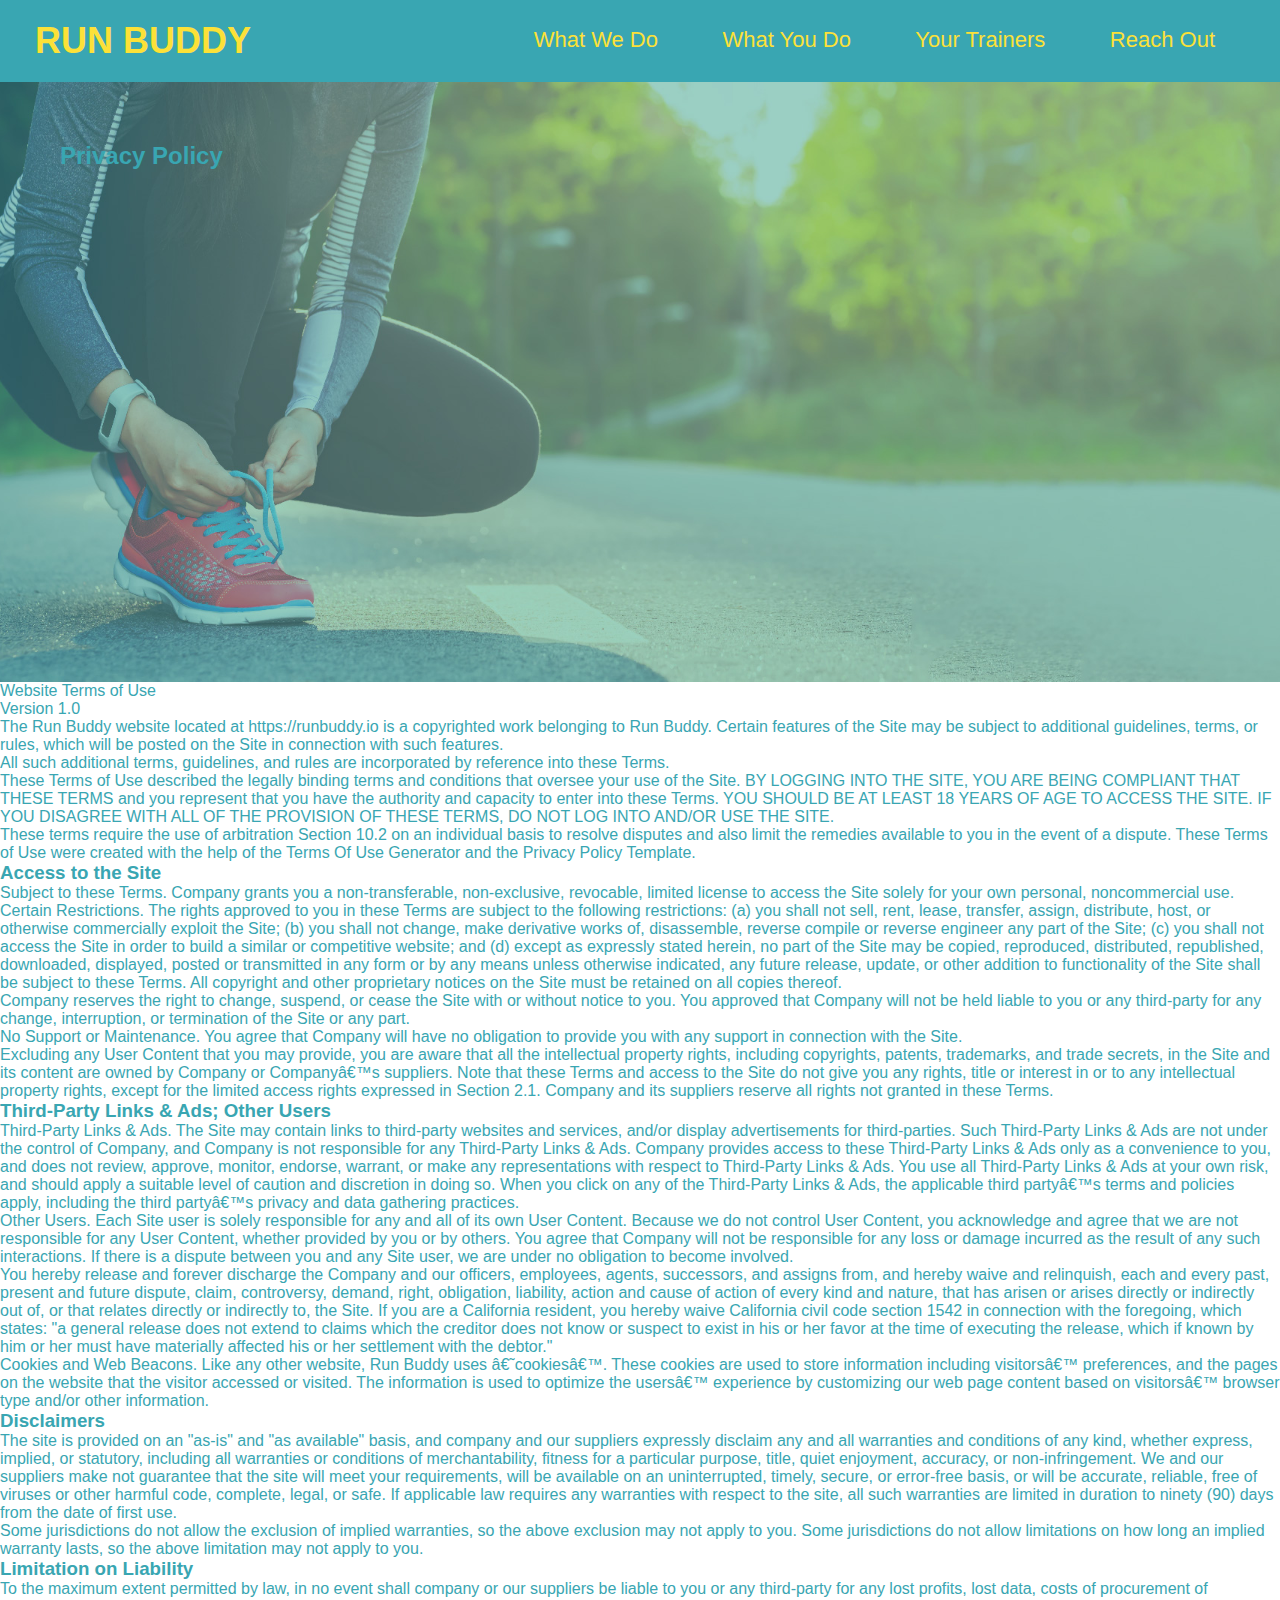
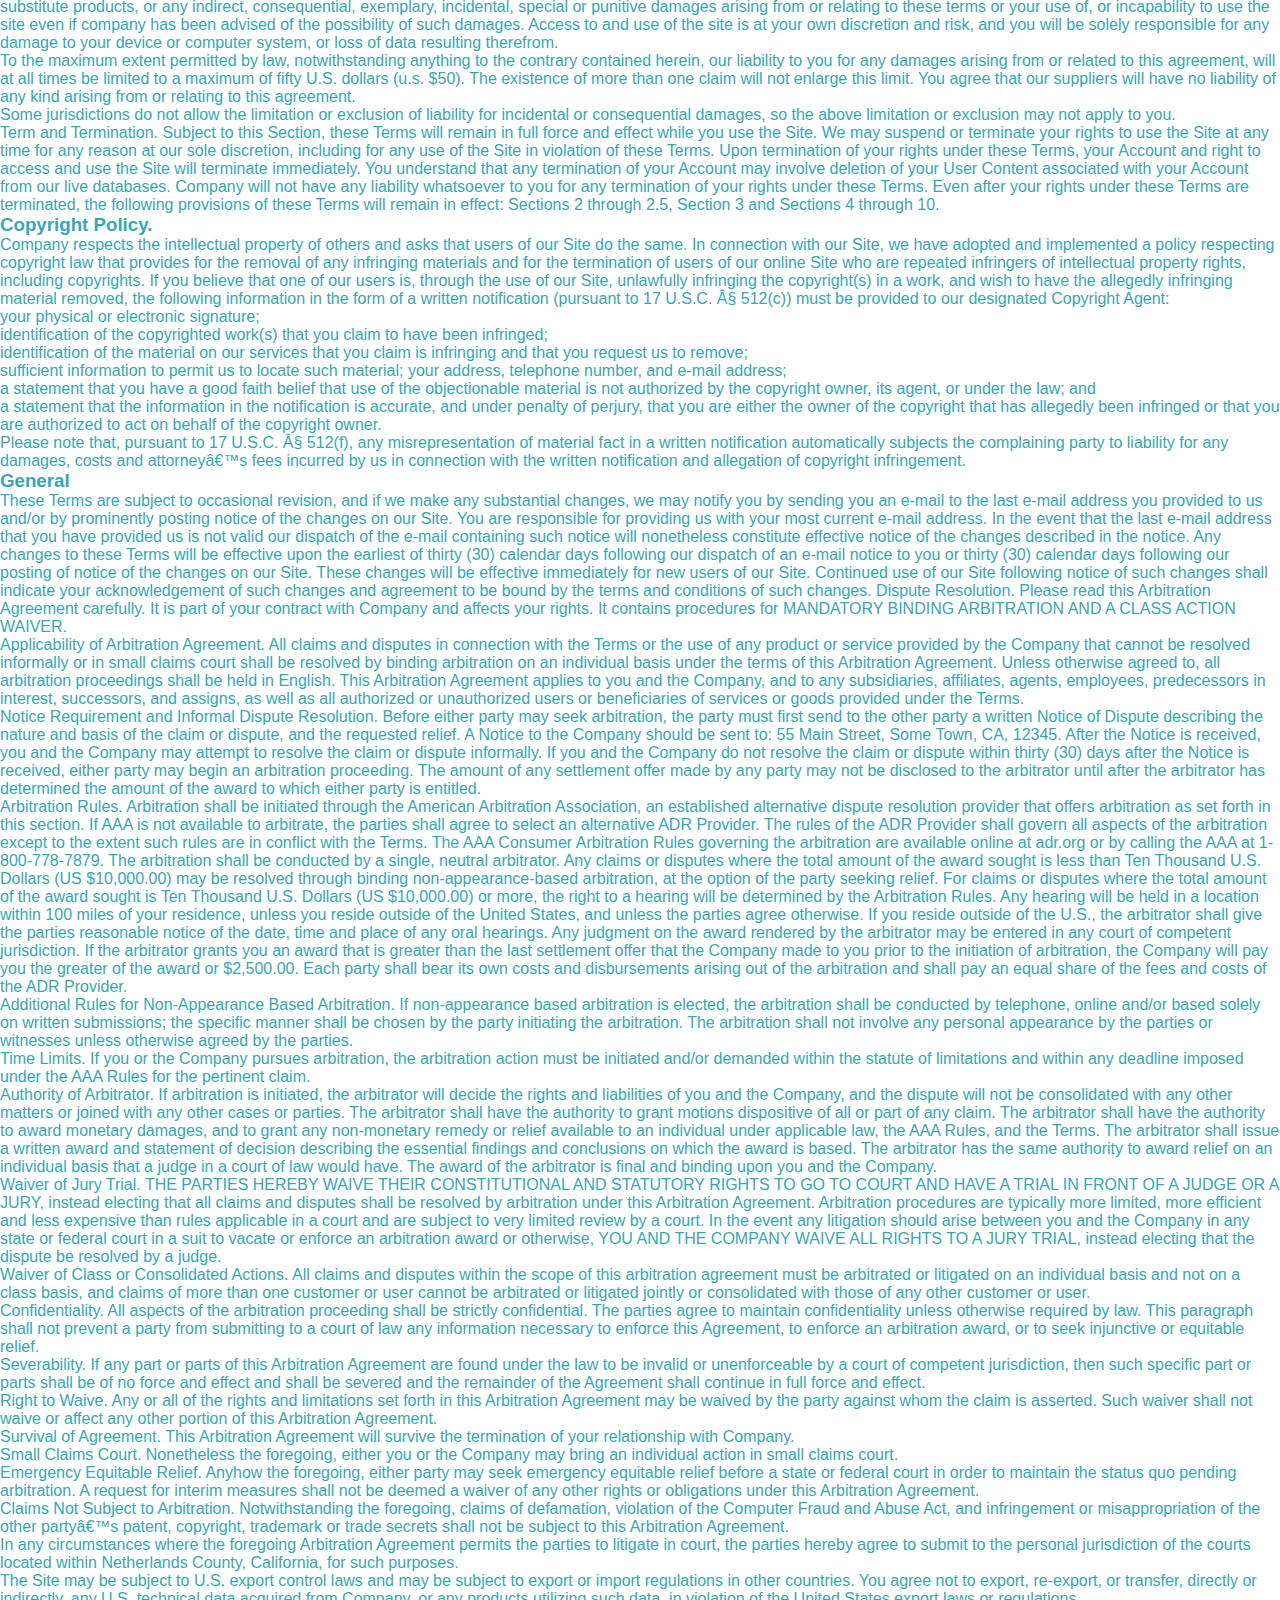
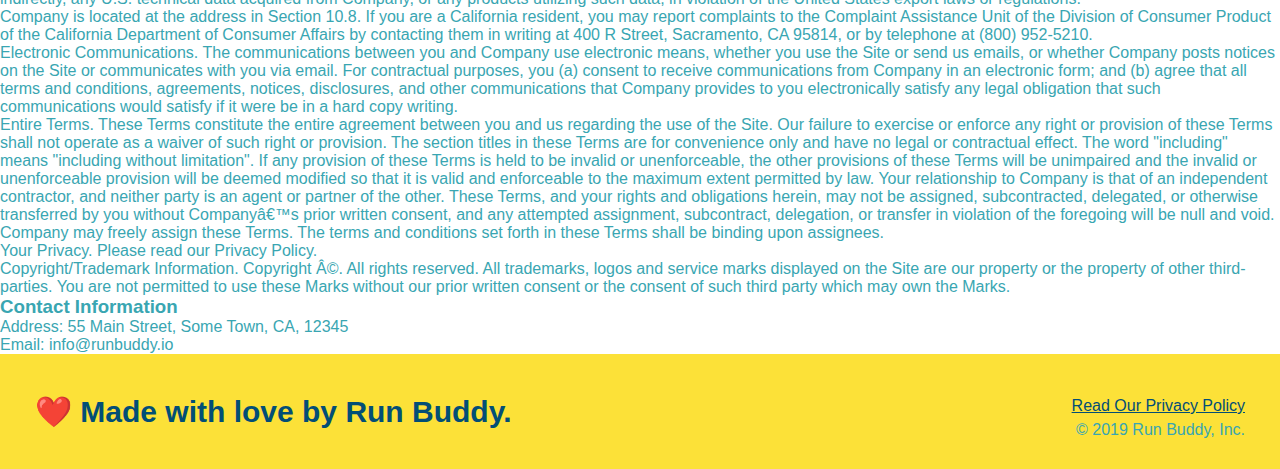
==== privacy-policy.html @ 8ab5c19b "added content in privacy" ====
<!DOCTYPE html>
<html lang="en">

<head>
  <meta charset="UTF-8" />
  <title>Privacy Policy - Run Buddy</title>
  <link rel="stylesheet" href="./assets/css/style.css" />
  <link rel="stylesheet" href="./assets/css/secondary-styles.css" />

</head>

<body>
  <header>
    <h1>
      <a href="/">
        RUN BUDDY
      </a>
    </h1>
    <nav>
      <!-- Unordered list element -->
      <ul>
        <!-- List item element-->
        <li>
          <!-- Anchor element -->
          <a href="./index.html#what-we-do">What We Do</a>
        </li>
        <li>
          <a href="./index.html#what-you-do">What You Do</a>
        </li>
        <li>
          <a href="./index.html#your-trainers">Your Trainers</a>
        </li>
        <li>
          <a href="./index.html#reach-out">Reach Out</a>
        </li>
      </ul>
    </nav>
  </header>

  <section class="hero">
    <h2 class="page-title">
      Privacy Policy
    </h2>
  </section>

  <article class="secondary-content">

    <p>
      Website Terms of Use
    </p>

    <p>
      Version 1.0
    </p>

    <p>
      The Run Buddy website located at https://runbuddy.io is a copyrighted work belonging to Run Buddy. Certain
      features of the Site may be subject to additional guidelines, terms, or rules, which will be posted on the Site
      in connection with such features.
    </p>

    <p>
      All such additional terms, guidelines, and rules are incorporated by reference into these Terms.
    </p>

    <p>
      These Terms of Use described the legally binding terms and conditions that oversee your use of the Site. BY
      LOGGING INTO THE SITE, YOU ARE BEING COMPLIANT THAT THESE TERMS and you represent that you have the authority
      and capacity to enter into these Terms. YOU SHOULD BE AT LEAST 18 YEARS OF AGE TO ACCESS THE SITE. IF YOU
      DISAGREE WITH ALL OF THE PROVISION OF THESE TERMS, DO NOT LOG INTO AND/OR USE THE SITE.
    </p>

    <p>
      These terms require the use of arbitration Section 10.2 on an individual basis to resolve disputes and also
      limit the remedies available to you in the event of a dispute. These Terms of Use were created with the help of
      the Terms Of Use Generator and the Privacy Policy Template.
    </p>

    <h3>
      Access to the Site
    </h3>

    <p>
      Subject to these Terms. Company grants you a non-transferable, non-exclusive, revocable, limited license to
      access the Site solely for your own personal, noncommercial use.
    </p>

    <p>
      Certain Restrictions. The rights approved to you in these Terms are subject to the following restrictions: (a)
      you shall not sell, rent, lease, transfer, assign, distribute, host, or otherwise commercially exploit the Site;
      (b) you shall not change, make derivative works of, disassemble, reverse compile or reverse engineer any part of
      the Site; (c) you shall not access the Site in order to build a similar or competitive website; and (d) except
      as expressly stated herein, no part of the Site may be copied, reproduced, distributed, republished, downloaded,
      displayed, posted or transmitted in any form or by any means unless otherwise indicated, any future release,
      update, or other addition to functionality of the Site shall be subject to these Terms. All copyright and other
      proprietary notices on the Site must be retained on all copies thereof.
    </p>

    <p>
      Company reserves the right to change, suspend, or cease the Site with or without notice to you. You approved
      that Company will not be held liable to you or any third-party for any change, interruption, or termination of
      the Site or any part.
    </p>

    <p>
      No Support or Maintenance. You agree that Company will have no obligation to provide you with any support in
      connection with the Site.
    </p>

    <p>
      Excluding any User Content that you may provide, you are aware that all the intellectual property rights,
      including copyrights, patents, trademarks, and trade secrets, in the Site and its content are owned by Company
      or Companyâ€™s suppliers. Note that these Terms and access to the Site do not give you any rights, title or
      interest in or to any intellectual property rights, except for the limited access rights expressed in Section
      2.1. Company and its suppliers reserve all rights not granted in these Terms.
    </p>

    <h3>
      Third-Party Links & Ads; Other Users
    </h3>

    <p>
      Third-Party Links & Ads. The Site may contain links to third-party websites and services, and/or display
      advertisements for third-parties. Such Third-Party Links & Ads are not under the control of Company, and Company
      is not responsible for any Third-Party Links & Ads. Company provides access to these Third-Party Links & Ads
      only as a convenience to you, and does not review, approve, monitor, endorse, warrant, or make any
      representations with respect to Third-Party Links & Ads. You use all Third-Party Links & Ads at your own risk,
      and should apply a suitable level of caution and discretion in doing so. When you click on any of the
      Third-Party Links & Ads, the applicable third partyâ€™s terms and policies apply, including the third partyâ€™s
      privacy and data gathering practices.
    </p>

    <p>
      Other Users. Each Site user is solely responsible for any and all of its own User Content. Because we do not
      control User Content, you acknowledge and agree that we are not responsible for any User Content, whether
      provided by you or by others. You agree that Company will not be responsible for any loss or damage incurred as
      the result of any such interactions. If there is a dispute between you and any Site user, we are under no
      obligation to become involved.
    </p>

    <p>
      You hereby release and forever discharge the Company and our officers, employees, agents, successors, and
      assigns from, and hereby waive and relinquish, each and every past, present and future dispute, claim,
      controversy, demand, right, obligation, liability, action and cause of action of every kind and nature, that has
      arisen or arises directly or indirectly out of, or that relates directly or indirectly to, the Site. If you are
      a California resident, you hereby waive California civil code section 1542 in connection with the foregoing,
      which states: "a general release does not extend to claims which the creditor does not know or suspect to exist
      in his or her favor at the time of executing the release, which if known by him or her must have materially
      affected his or her settlement with the debtor."
    </p>

    <p>
      Cookies and Web Beacons. Like any other website, Run Buddy uses â€˜cookiesâ€™. These cookies are used to store
      information including visitorsâ€™ preferences, and the pages on the website that the visitor accessed or visited.
      The information is used to optimize the usersâ€™ experience by customizing our web page content based on
      visitorsâ€™
      browser type and/or other information.
    </p>

    <h3>
      Disclaimers
    </h3>

    <p>
      The site is provided on an "as-is" and "as available" basis, and company and our suppliers expressly disclaim
      any and all warranties and conditions of any kind, whether express, implied, or statutory, including all
      warranties or conditions of merchantability, fitness for a particular purpose, title, quiet enjoyment, accuracy,
      or non-infringement. We and our suppliers make not guarantee that the site will meet your requirements, will be
      available on an uninterrupted, timely, secure, or error-free basis, or will be accurate, reliable, free of
      viruses or other harmful code, complete, legal, or safe. If applicable law requires any warranties with respect
      to the site, all such warranties are limited in duration to ninety (90) days from the date of first use.
    </p>

    <p>
      Some jurisdictions do not allow the exclusion of implied warranties, so the above exclusion may not apply to
      you. Some jurisdictions do not allow limitations on how long an implied warranty lasts, so the above limitation
      may not apply to you.
    </p>

    <h3>
      Limitation on Liability
    </h3>

    <p>
      To the maximum extent permitted by law, in no event shall company or our suppliers be liable to you or any
      third-party for any lost profits, lost data, costs of procurement of substitute products, or any indirect,
      consequential, exemplary, incidental, special or punitive damages arising from or relating to these terms or
      your use of, or incapability to use the site even if company has been advised of the possibility of such
      damages. Access to and use of the site is at your own discretion and risk, and you will be solely responsible
      for any damage to your device or computer system, or loss of data resulting therefrom.
    </p>

    <p>
      To the maximum extent permitted by law, notwithstanding anything to the contrary contained herein, our liability
      to you for any damages arising from or related to this agreement, will at all times be limited to a maximum of
      fifty U.S. dollars (u.s. $50). The existence of more than one claim will not enlarge this limit. You agree that
      our suppliers will have no liability of any kind arising from or relating to this agreement.
    </p>

    <p>
      Some jurisdictions do not allow the limitation or exclusion of liability for incidental or consequential
      damages, so the above limitation or exclusion may not apply to you.
    </p>

    <p>
      Term and Termination. Subject to this Section, these Terms will remain in full force and effect while you use
      the Site. We may suspend or terminate your rights to use the Site at any time for any reason at our sole
      discretion, including for any use of the Site in violation of these Terms. Upon termination of your rights under
      these Terms, your Account and right to access and use the Site will terminate immediately. You understand that
      any termination of your Account may involve deletion of your User Content associated with your Account from our
      live databases. Company will not have any liability whatsoever to you for any termination of your rights under
      these Terms. Even after your rights under these Terms are terminated, the following provisions of these Terms
      will remain in effect: Sections 2 through 2.5, Section 3 and Sections 4 through 10.
    </p>

    <h3>
      Copyright Policy.
    </h3>

    <p>
      Company respects the intellectual property of others and asks that users of our Site do the same. In connection
      with our Site, we have adopted and implemented a policy respecting copyright law that provides for the removal
      of any infringing materials and for the termination of users of our online Site who are repeated infringers of
      intellectual property rights, including copyrights. If you believe that one of our users is, through the use of
      our Site, unlawfully infringing the copyright(s) in a work, and wish to have the allegedly infringing material
      removed, the following information in the form of a written notification (pursuant to 17 U.S.C. Â§ 512(c)) must
      be provided to our designated Copyright Agent:
    </p>

    <ul>
      <li>
        your physical or electronic signature;
      </li>
      <li>
        identification of the copyrighted work(s) that you claim to have been infringed;
      </li>
      <li>
        identification of the material on our services that you claim is infringing and that you request us to remove;
      </li>
      <li>
        sufficient information to permit us to locate such material; your address, telephone number, and e-mail
        address;
      </li>
      <li>
        a statement that you have a good faith belief that use of the objectionable material is not authorized by the
        copyright owner, its agent, or under the law; and
      </li>
      <li>
        a statement that the information in the notification is accurate, and under penalty of perjury, that you are
        either the owner of the copyright that has allegedly been infringed or that you are authorized to act on
        behalf of the copyright owner.
      </li>
    </ul>

    <p>
      Please note that, pursuant to 17 U.S.C. Â§ 512(f), any misrepresentation of material fact in a written
      notification automatically subjects the complaining party to liability for any damages, costs and attorneyâ€™s
      fees incurred by us in connection with the written notification and allegation of copyright infringement.
    </p>

    <h3>
      General
    </h3>

    <p>
      These Terms are subject to occasional revision, and if we make any substantial changes, we may notify you by
      sending you an e-mail to the last e-mail address you provided to us and/or by prominently posting notice of the
      changes on our Site. You are responsible for providing us with your most current e-mail address. In the event
      that the last e-mail address that you have provided us is not valid our dispatch of the e-mail containing such
      notice will nonetheless constitute effective notice of the changes described in the notice. Any changes to these
      Terms will be effective upon the earliest of thirty (30) calendar days following our dispatch of an e-mail
      notice to you or thirty (30) calendar days following our posting of notice of the changes on our Site. These
      changes will be effective immediately for new users of our Site. Continued use of our Site following notice of
      such changes shall indicate your acknowledgement of such changes and agreement to be bound by the terms and
      conditions of such changes. Dispute Resolution. Please read this Arbitration Agreement carefully. It is part of
      your contract with Company and affects your rights. It contains procedures for MANDATORY BINDING ARBITRATION AND
      A CLASS ACTION WAIVER.
    </p>

    <p>
      Applicability of Arbitration Agreement. All claims and disputes in connection with the Terms or the use of any
      product or service provided by the Company that cannot be resolved informally or in small claims court shall be
      resolved by binding arbitration on an individual basis under the terms of this Arbitration Agreement. Unless
      otherwise agreed to, all arbitration proceedings shall be held in English. This Arbitration Agreement applies to
      you and the Company, and to any subsidiaries, affiliates, agents, employees, predecessors in interest,
      successors, and assigns, as well as all authorized or unauthorized users or beneficiaries of services or goods
      provided under the Terms.
    </p>

    <p>
      Notice Requirement and Informal Dispute Resolution. Before either party may seek arbitration, the party must
      first send to the other party a written Notice of Dispute describing the nature and basis of the claim or
      dispute, and the requested relief. A Notice to the Company should be sent to: 55 Main Street, Some Town, CA,
      12345. After the Notice is received, you and the Company may attempt to resolve the claim or dispute informally.
      If you and the Company do not resolve the claim or dispute within thirty (30) days after the Notice is received,
      either party may begin an arbitration proceeding. The amount of any settlement offer made by any party may not
      be disclosed to the arbitrator until after the arbitrator has determined the amount of the award to which either
      party is entitled.
    </p>

    <p>
      Arbitration Rules. Arbitration shall be initiated through the American Arbitration Association, an established
      alternative dispute resolution provider that offers arbitration as set forth in this section. If AAA is not
      available to arbitrate, the parties shall agree to select an alternative ADR Provider. The rules of the ADR
      Provider shall govern all aspects of the arbitration except to the extent such rules are in conflict with the
      Terms. The AAA Consumer Arbitration Rules governing the arbitration are available online at adr.org or by
      calling the AAA at 1-800-778-7879. The arbitration shall be conducted by a single, neutral arbitrator. Any
      claims or disputes where the total amount of the award sought is less than Ten Thousand U.S. Dollars (US
      $10,000.00) may be resolved through binding non-appearance-based arbitration, at the option of the party seeking
      relief. For claims or disputes where the total amount of the award sought is Ten Thousand U.S. Dollars (US
      $10,000.00) or more, the right to a hearing will be determined by the Arbitration Rules. Any hearing will be
      held in a location within 100 miles of your residence, unless you reside outside of the United States, and
      unless the parties agree otherwise. If you reside outside of the U.S., the arbitrator shall give the parties
      reasonable notice of the date, time and place of any oral hearings. Any judgment on the award rendered by the
      arbitrator may be entered in any court of competent jurisdiction. If the arbitrator grants you an award that is
      greater than the last settlement offer that the Company made to you prior to the initiation of arbitration, the
      Company will pay you the greater of the award or $2,500.00. Each party shall bear its own costs and
      disbursements arising out of the arbitration and shall pay an equal share of the fees and costs of the ADR
      Provider.
    </p>

    <p>
      Additional Rules for Non-Appearance Based Arbitration. If non-appearance based arbitration is elected, the
      arbitration shall be conducted by telephone, online and/or based solely on written submissions; the specific
      manner shall be chosen by the party initiating the arbitration. The arbitration shall not involve any personal
      appearance by the parties or witnesses unless otherwise agreed by the parties.
    </p>

    <p>
      Time Limits. If you or the Company pursues arbitration, the arbitration action must be initiated and/or demanded
      within the statute of limitations and within any deadline imposed under the AAA Rules for the pertinent claim.
    </p>

    <p>
      Authority of Arbitrator. If arbitration is initiated, the arbitrator will decide the rights and liabilities of
      you and the Company, and the dispute will not be consolidated with any other matters or joined with any other
      cases or parties. The arbitrator shall have the authority to grant motions dispositive of all or part of any
      claim. The arbitrator shall have the authority to award monetary damages, and to grant any non-monetary remedy
      or relief available to an individual under applicable law, the AAA Rules, and the Terms. The arbitrator shall
      issue a written award and statement of decision describing the essential findings and conclusions on which the
      award is based. The arbitrator has the same authority to award relief on an individual basis that a judge in a
      court of law would have. The award of the arbitrator is final and binding upon you and the Company.
    </p>

    <p>
      Waiver of Jury Trial. THE PARTIES HEREBY WAIVE THEIR CONSTITUTIONAL AND STATUTORY RIGHTS TO GO TO COURT AND HAVE
      A TRIAL IN FRONT OF A JUDGE OR A JURY, instead electing that all claims and disputes shall be resolved by
      arbitration under this Arbitration Agreement. Arbitration procedures are typically more limited, more efficient
      and less expensive than rules applicable in a court and are subject to very limited review by a court. In the
      event any litigation should arise between you and the Company in any state or federal court in a suit to vacate
      or enforce an arbitration award or otherwise, YOU AND THE COMPANY WAIVE ALL RIGHTS TO A JURY TRIAL, instead
      electing that the dispute be resolved by a judge.
    </p>

    <p>
      Waiver of Class or Consolidated Actions. All claims and disputes within the scope of this arbitration agreement
      must be arbitrated or litigated on an individual basis and not on a class basis, and claims of more than one
      customer or user cannot be arbitrated or litigated jointly or consolidated with those of any other customer or
      user.
    </p>

    <p>
      Confidentiality. All aspects of the arbitration proceeding shall be strictly confidential. The parties agree to
      maintain confidentiality unless otherwise required by law. This paragraph shall not prevent a party from
      submitting to a court of law any information necessary to enforce this Agreement, to enforce an arbitration
      award, or to seek injunctive or equitable relief.
    </p>

    <p>
      Severability. If any part or parts of this Arbitration Agreement are found under the law to be invalid or
      unenforceable by a court of competent jurisdiction, then such specific part or parts shall be of no force and
      effect and shall be severed and the remainder of the Agreement shall continue in full force and effect.
    </p>

    <p>
      Right to Waive. Any or all of the rights and limitations set forth in this Arbitration Agreement may be waived
      by the party against whom the claim is asserted. Such waiver shall not waive or affect any other portion of this
      Arbitration Agreement.
    </p>

    <p>
      Survival of Agreement. This Arbitration Agreement will survive the termination of your relationship with
      Company.
    </p>

    <p>
      Small Claims Court. Nonetheless the foregoing, either you or the Company may bring an individual action in small
      claims court.
    </p>

    <p>
      Emergency Equitable Relief. Anyhow the foregoing, either party may seek emergency equitable relief before a
      state or federal court in order to maintain the status quo pending arbitration. A request for interim measures
      shall not be deemed a waiver of any other rights or obligations under this Arbitration Agreement.
    </p>

    <p>
      Claims Not Subject to Arbitration. Notwithstanding the foregoing, claims of defamation, violation of the
      Computer Fraud and Abuse Act, and infringement or misappropriation of the other partyâ€™s patent, copyright,
      trademark or trade secrets shall not be subject to this Arbitration Agreement.
    </p>

    <p>
      In any circumstances where the foregoing Arbitration Agreement permits the parties to litigate in court, the
      parties hereby agree to submit to the personal jurisdiction of the courts located within Netherlands County,
      California, for such purposes.
    </p>

    <p>
      The Site may be subject to U.S. export control laws and may be subject to export or import regulations in other
      countries. You agree not to export, re-export, or transfer, directly or indirectly, any U.S. technical data
      acquired from Company, or any products utilizing such data, in violation of the United States export laws or
      regulations.
    </p>

    <p>
      Company is located at the address in Section 10.8. If you are a California resident, you may report complaints
      to the Complaint Assistance Unit of the Division of Consumer Product of the California Department of Consumer
      Affairs by contacting them in writing at 400 R Street, Sacramento, CA 95814, or by telephone at (800) 952-5210.
    </p>

    <p>
      Electronic Communications. The communications between you and Company use electronic means, whether you use the
      Site or send us emails, or whether Company posts notices on the Site or communicates with you via email. For
      contractual purposes, you (a) consent to receive communications from Company in an electronic form; and (b)
      agree that all terms and conditions, agreements, notices, disclosures, and other communications that Company
      provides to you electronically satisfy any legal obligation that such communications would satisfy if it were be
      in a hard copy writing.
    </p>

    <p>
      Entire Terms. These Terms constitute the entire agreement between you and us regarding the use of the Site. Our
      failure to exercise or enforce any right or provision of these Terms shall not operate as a waiver of such right
      or provision. The section titles in these Terms are for convenience only and have no legal or contractual
      effect. The word "including" means "including without limitation". If any provision of these Terms is held to be
      invalid or unenforceable, the other provisions of these Terms will be unimpaired and the invalid or
      unenforceable provision will be deemed modified so that it is valid and enforceable to the maximum extent
      permitted by law. Your relationship to Company is that of an independent contractor, and neither party is an
      agent or partner of the other. These Terms, and your rights and obligations herein, may not be assigned,
      subcontracted, delegated, or otherwise transferred by you without Companyâ€™s prior written consent, and any
      attempted assignment, subcontract, delegation, or transfer in violation of the foregoing will be null and void.
      Company may freely assign these Terms. The terms and conditions set forth in these Terms shall be binding upon
      assignees.
    </p>

    <p>
      Your Privacy. Please read our Privacy Policy.
    </p>

    <p>
      Copyright/Trademark Information. Copyright Â©. All rights reserved. All trademarks, logos and service marks
      displayed on the Site are our property or the property of other third-parties. You are not permitted to use
      these Marks without our prior written consent or the consent of such third party which may own the Marks.
    </p>

    <h3>
      Contact Information
    </h3>

    <p>
      Address: 55 Main Street, Some Town, CA, 12345
    </p>

    <p>
      Email: info@runbuddy.io
    </p>

  </article>


  <!-- footer -->
  <footer>
    <h2>❤️ Made with love by Run Buddy.</h2>
    <div>
      <a href="#">Read Our Privacy Policy</a><br />
      &copy; 2019 Run Buddy, Inc.
    </div>
  </footer>
</body>

</html>
---- assets/css/style.css ----
* {
    margin: 0;
    padding: 0;
    box-sizing: border-box;
  }
  
  body {
    /* more on this crazy alphanumerical value in a minute! */
    color: #39a6b2;
    font-family: Helvetica, Arial, sans-serif;
  }
  
  /* apply styles to <header> */
  header {
    padding: 20px 35px;
    background-color: #39a6b2;
  }
  
  header h1 {
    font-weight: bold;
    font-size: 36px;
    color: #fce138;
    margin: 0;
    display: inline;
  }
  header a {
    text-decoration: none;
    color: #fce138;
  }
  
  header nav {
    float: right;
    margin: 7px 0;
  }
  
  header nav ul li {
    display: inline;
  }
  
  header nav ul li a {
    margin: 0 30px;
    font-weight: lighter;
    font-size: 22px;
  }
  
  footer {
    background: #fce138;
    width: 100%;
    padding: 40px 35px;
  }
  
  footer h2 {
    display: inline;
    color: #024e76;
    font-size: 30px;
    margin: 0;
  }
  
  footer div {
    float: right;
    line-height: 1.5;
    text-align: right;
  }
  
  footer a {
    color: #024e76;
  }
  
  section {
    padding: 60px;
  }
  
  /* Hero Style Start */
  .hero {
    background-image: url('../images/hero-bg.jpg');
    height: 600px;
    background-size: cover;
    background-position: center;
    position: relative;
  }
  /* Hero Style End */
  
  .hero-form {
    border: 3px solid #024e76;
    background-color: #fce138;
    padding: 20px;
    width: 500px;
    color: #024e76;
    position: absolute;
    bottom: 120px;
    right: 140px;
  }
  
  .hero-form h3 {
    font-size: 24px;
    margin: 0;
  }
  .hero-form p {
    margin: 5px 0 15px 0;
  }
  
  .form-input {
    border: 1px solid #024e76;
    display: block;
    padding: 7px 15px;
    font-size: 16px;
    color: #024e76;
    width: 100%;
    margin-bottom: 15px;
  }
  
  .hero-form label {
    margin: 0 5px;
  }
  
  .hero-form button {
    color: #fce138;
    background-color: #024e76;
    border: none;
    padding: 10px 20px;
    font-size: 16px;
  }
  
  .intro {
    text-align: center;
  }
  
  .intro p {
    line-height: 1.7;
    color: #39a6b2;
    width: 80%;
    font-size: 20px;
    margin: 0 auto;
  }
  
  .steps {
    text-align: center;
    background: #fce138;
  }
  
  .steps div {
    margin-bottom: 80px;
  }
  
  .steps img {
    width: 15%;
    margin: 10px 0;
  }
  
  .steps h3 {
    color: #024e76;
    font-size: 46px;
    margin-top: 10px;
  }
  
  .steps p {
    color: #39a6b2;
    font-size: 23px;
  }
  
  .steps span {
    font-size: 38px;
  }
  
  .section-title {
    font-size: 55px;
    color: #024e76;
    margin-bottom: 35px;
    padding: 0 100px 20px 100px;
    display: inline-block;
    border-bottom: 3px solid;
  }
  
  .primary-border {
    border-color: #fce138;
  }
  
  .secondary-border {
    border-color: #39a6b2;
  }
  
  .trainers {
    text-align: center;
  }
  
  .trainer {
    width: 900px;
    margin: 0 auto 30px auto;
    background: #024e76;
    color: #fce138;
    overflow: auto;
  }
  
  .trainer img {
    width: 35%;
    float: left;
  }
  
  .trainer-bio {
    padding: 35px;
    float: left;
    width: 65%;
  }
  
  .trainer-bio h3 {
    font-size: 32px;
    margin-bottom: 8px;
  }
  
  .trainer-bio h4 {
    font-weight: lighter;
    font-size: 26px;
    margin-bottom: 25px;
  }
  
  .trainer-bio p {
    font-size: 17px;
    line-height: 1.3;
  }
  
  .text-left {
    text-align: left;
  }
  
  .text-right {
    text-align: right;
  }
  
  /* REACH OUT STYLES START */
  .contact {
    text-align: center;
    background: #024e76;
  }
  
  .contact h2 {
    color: #fce138;
  }
  
  .contact-info iframe {
    width: 400px;
    height: 400px;
  }
  
  .contact-info div {
    width: 410px;
    display: inline-block;
    vertical-align: top;
    text-align: left;
    margin: 30px 0 0 60px;
    color: white;
  }
  
  .contact-info h3 {
    color: #fce138;
    font-size: 32px;
  }
  
  .contact-info p,
  .contact-info address {
    margin: 20px 0;
    line-height: 1.5;
    font-size: 20px;
    font-style: normal;
  }
  
  .contact-info a {
    color: #fce138;
  }
  
  /* REACH OUT STYLES END */
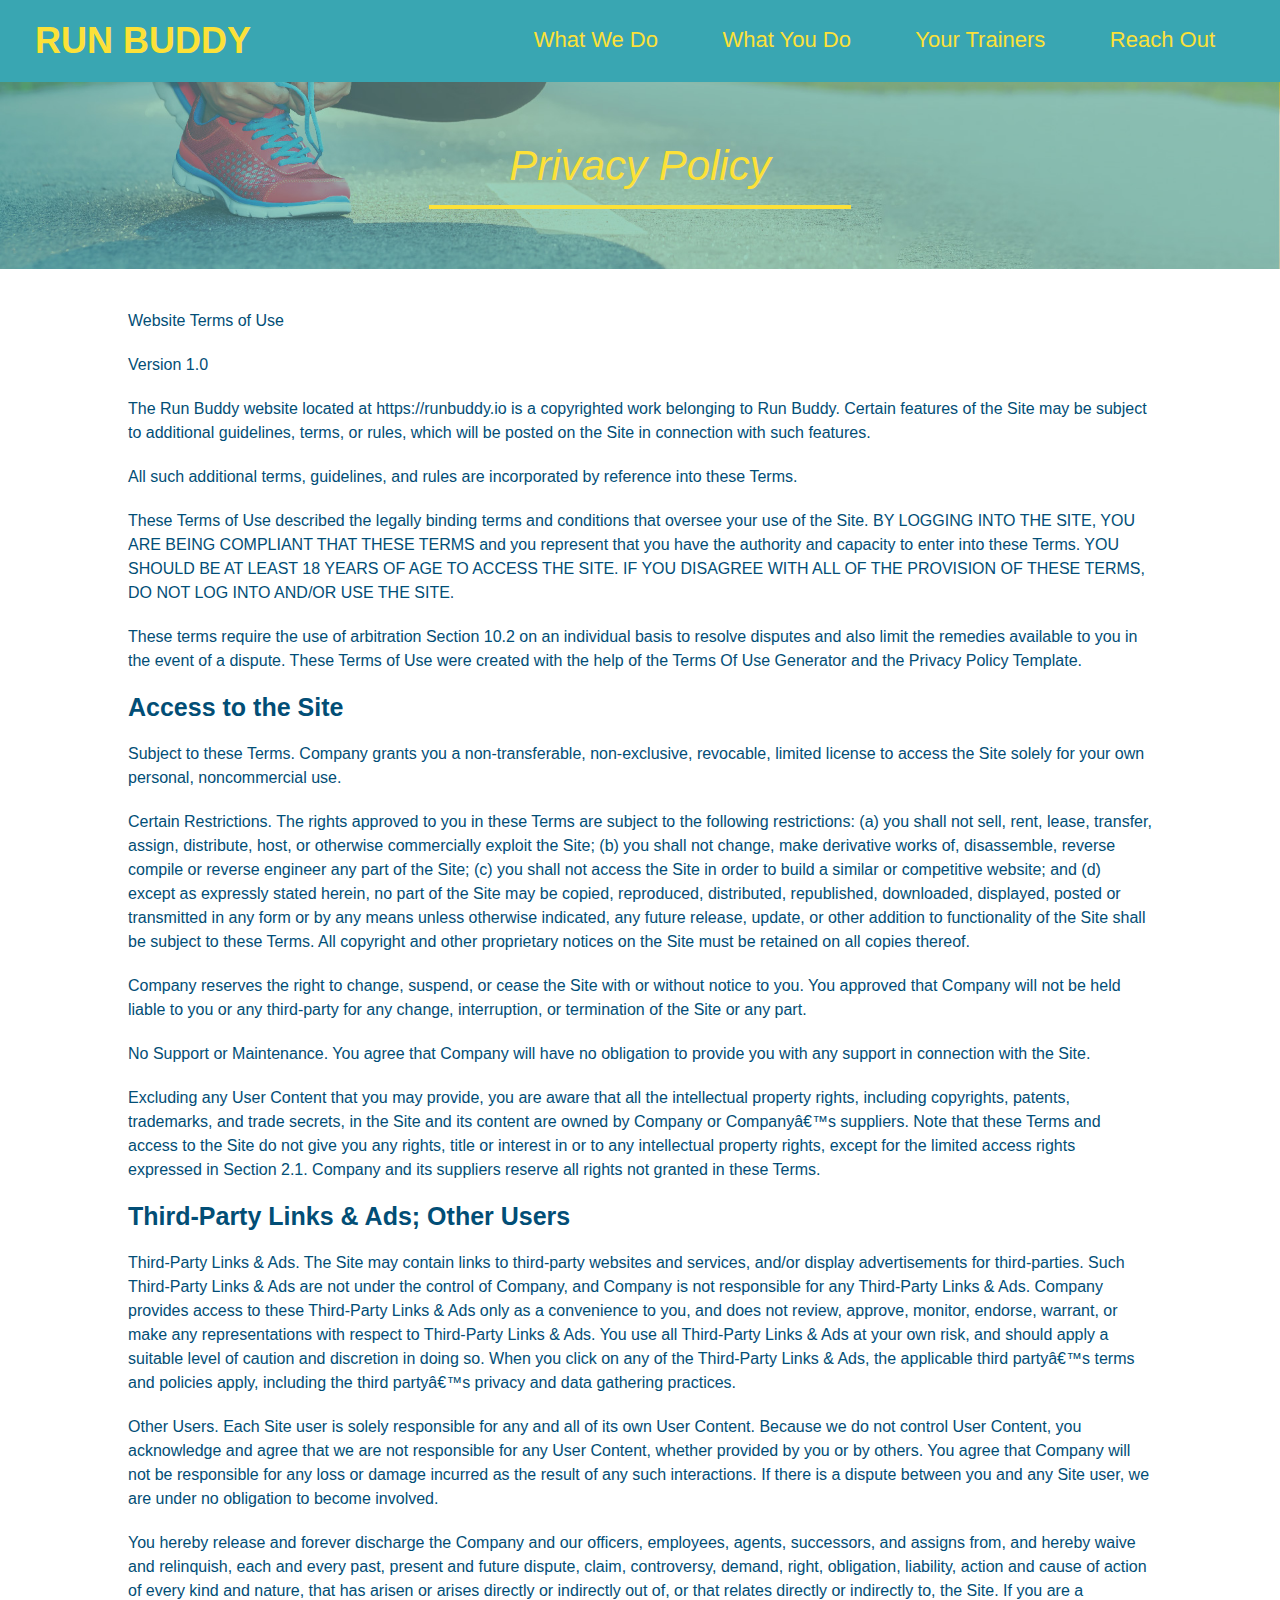
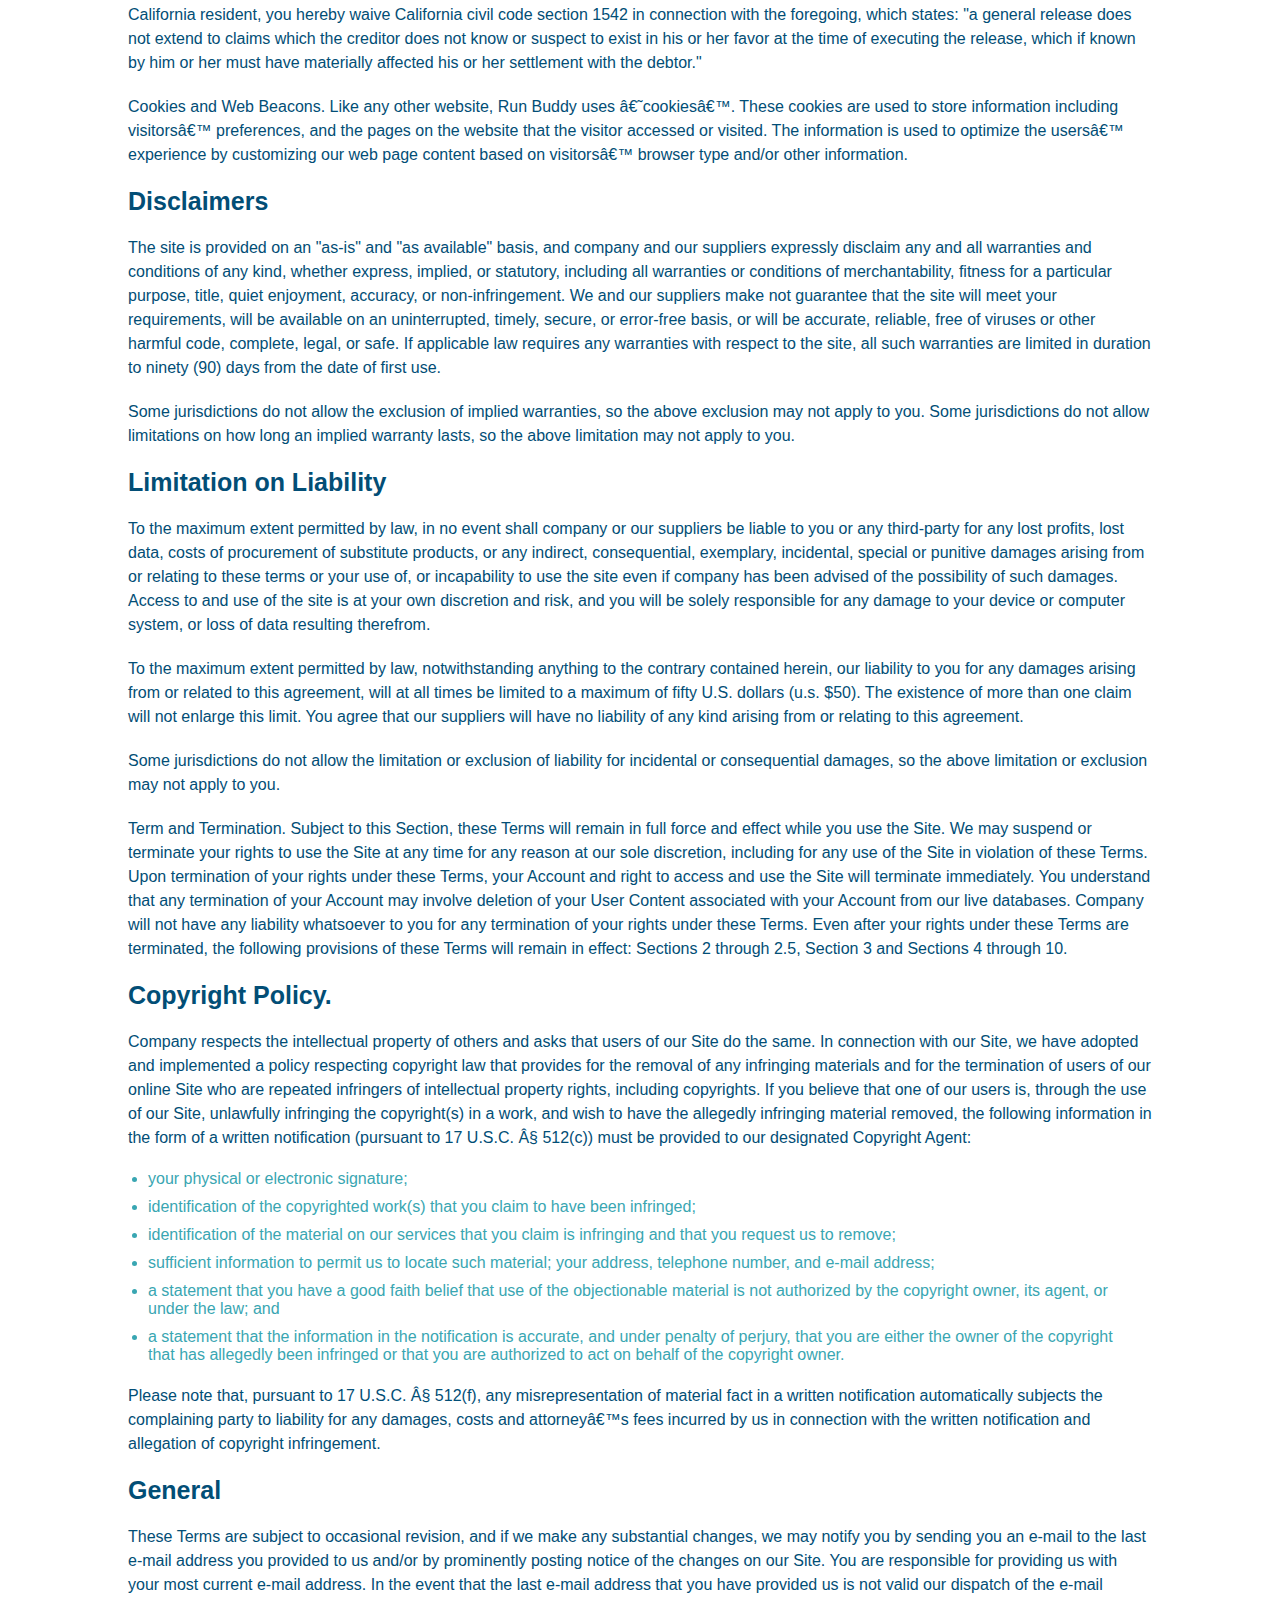
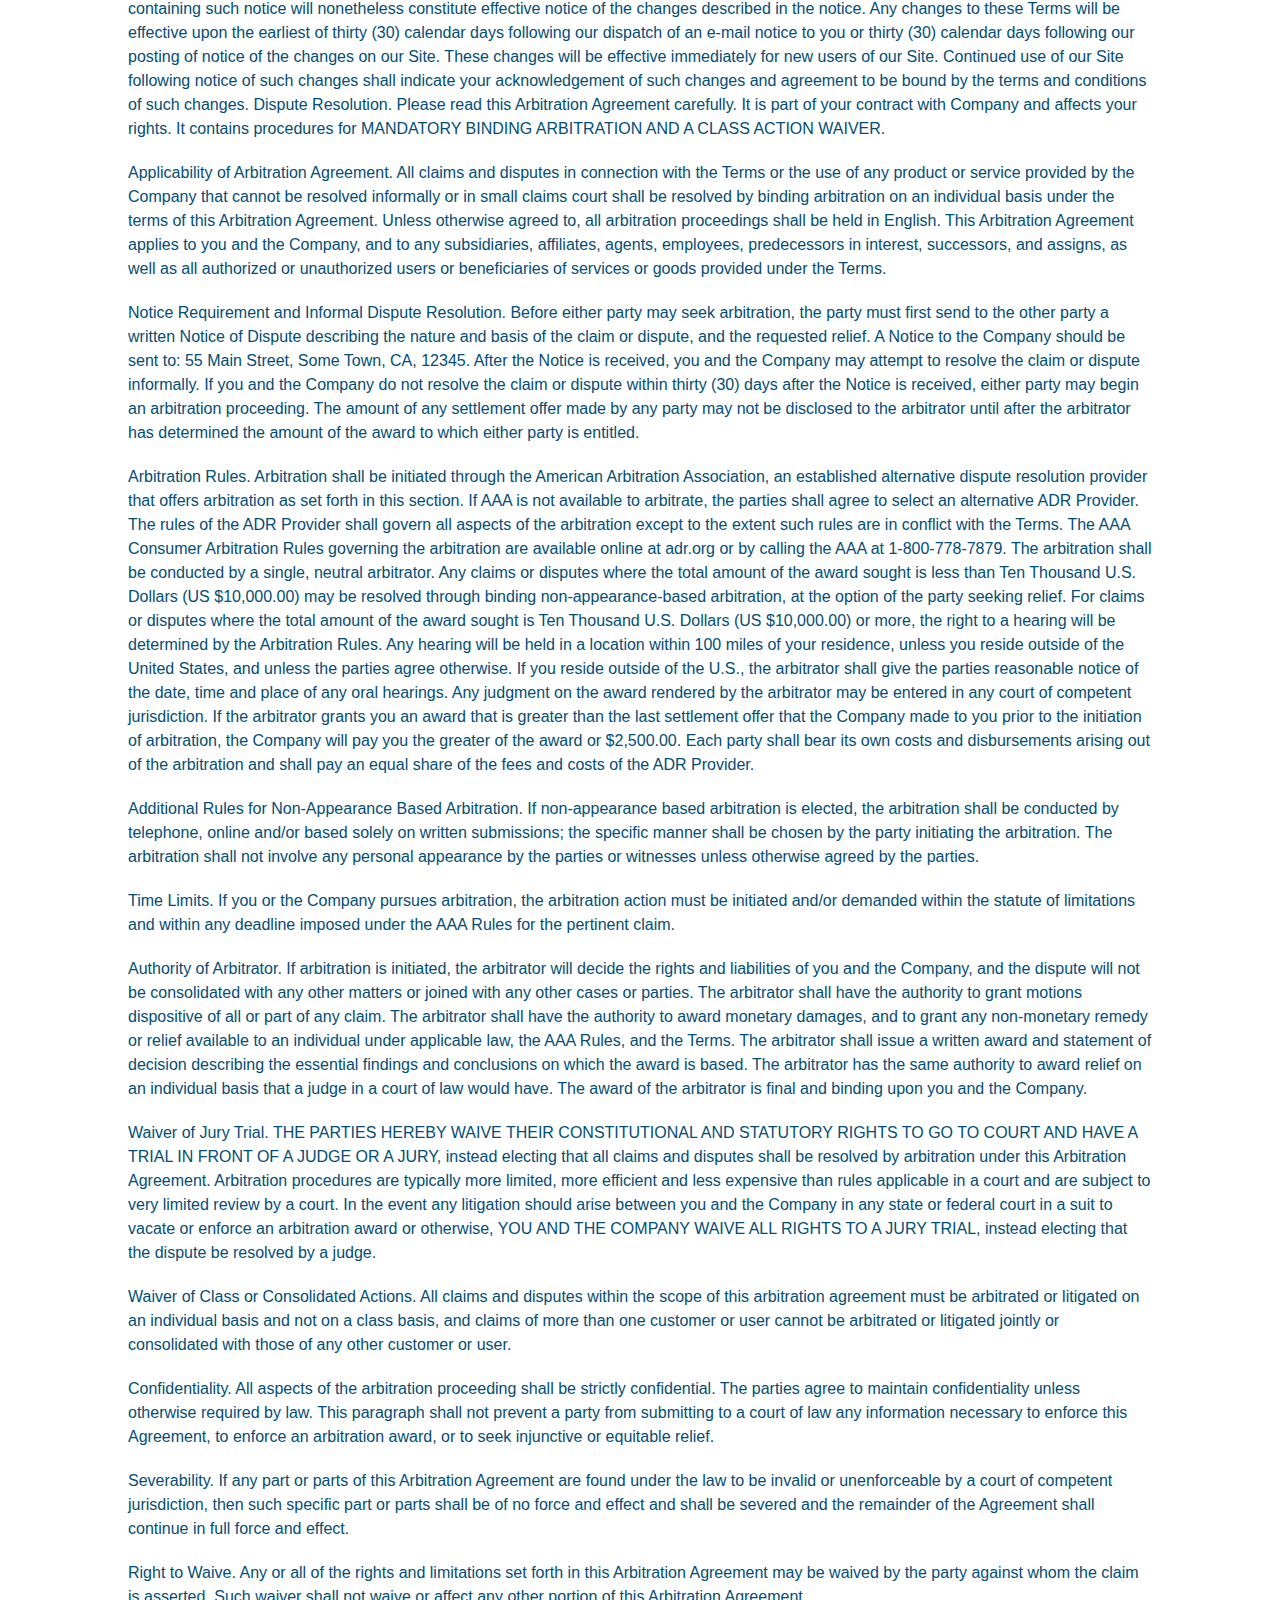
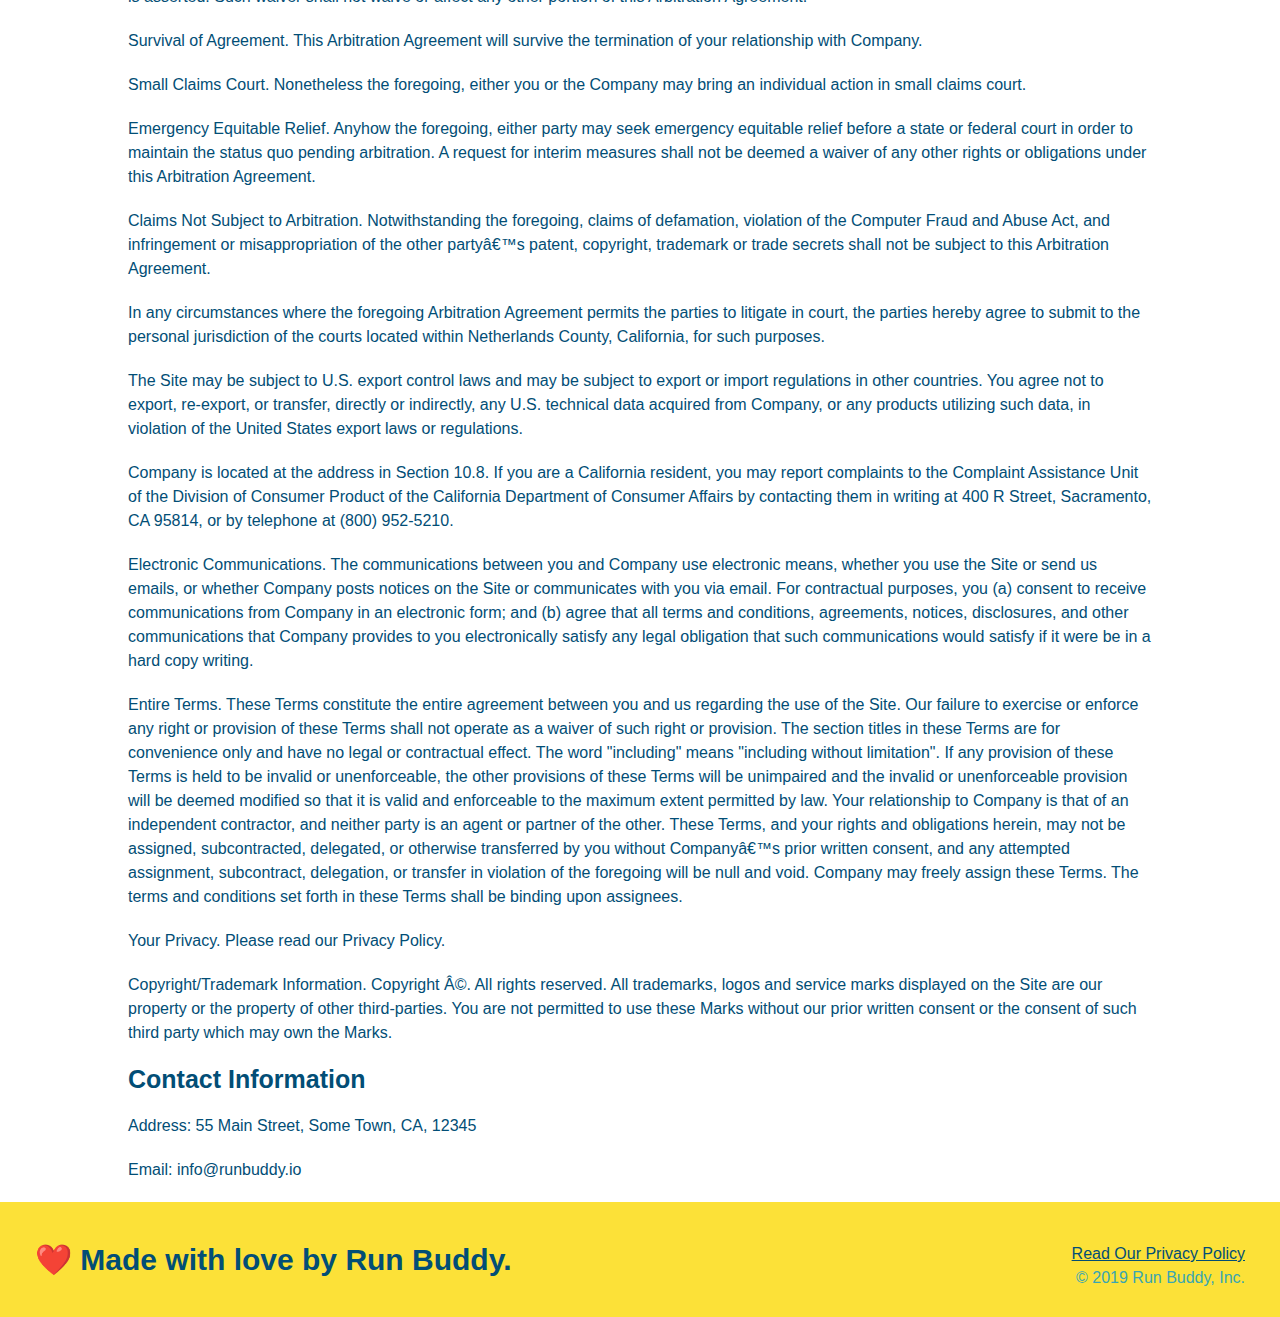
==== commit 854f93ab: "fixed policy background" ====
--- a/privacy-policy.html
+++ b/privacy-policy.html
@@ -4,24 +4,24 @@
 <head>
   <meta charset="UTF-8" />
   <title>Privacy Policy - Run Buddy</title>
-  <link rel="stylesheet" href="./assets/css/style.css" />
-  <link rel="stylesheet" href="./assets/css/secondary-styles.css" />
+  <link rel="stylesheet" href="assets/css/style.css" />
+  <link rel="stylesheet" href="assets/css/secondary-styles.css" />
 
 </head>
-
+<!--body section-->
 <body>
   <header>
     <h1>
-      <a href="/">
+      <a href="index.html">
         RUN BUDDY
       </a>
     </h1>
     <nav>
-      <!-- Unordered list element -->
+      <!-- nav list -->
       <ul>
-        <!-- List item element-->
+    
         <li>
-          <!-- Anchor element -->
+         
           <a href="./index.html#what-we-do">What We Do</a>
         </li>
         <li>
@@ -36,13 +36,13 @@
       </ul>
     </nav>
   </header>
-
-  <section class="hero">
+<!--starts second hero-->
+  <section class="hero hero-secondary">
     <h2 class="page-title">
       Privacy Policy
     </h2>
   </section>
-
+<!--starts second content-->
   <article class="secondary-content">
 
     <p>
@@ -466,9 +466,9 @@
     </p>
 
   </article>
-
-
-  <!-- footer -->
+<!--ends content-->
+
+  <!-- footer section -->
   <footer>
     <h2>❤️ Made with love by Run Buddy.</h2>
     <div>
--- a/assets/css/secondary-styles.css
+++ b/assets/css/secondary-styles.css
@@ -0,0 +1,45 @@
+
+/* secondary page hero */
+.hero-secondary {
+    background-position: bottom;
+    height: auto;
+    text-align: center;
+    margin-bottom: 40px;
+  }
+
+  
+  .page-title {
+    color: #fce138;
+    display: inline-block;
+    border-bottom: 4px solid #fce138;
+    padding: 0 80px 15px 80px;
+    font-weight: normal;
+    font-size: 42px;
+    font-style: italic;
+  }
+  
+  .secondary-content {
+    width: 80%;
+    margin: 0 auto;
+    color: #024e76;
+  }
+  
+  .secondary-content h3 {
+    font-size: 25px;
+    margin: 20px 0;
+  }
+  
+  .secondary-content p {
+    font-size: 16px;
+    line-height: 1.5;
+    margin: 20px 0;
+  }
+  
+  .secondary-content ul {
+    margin: 15px 20px;
+  }
+  
+  .secondary-content li {
+    color: #39a6b2;
+    margin: 10px 0;
+  }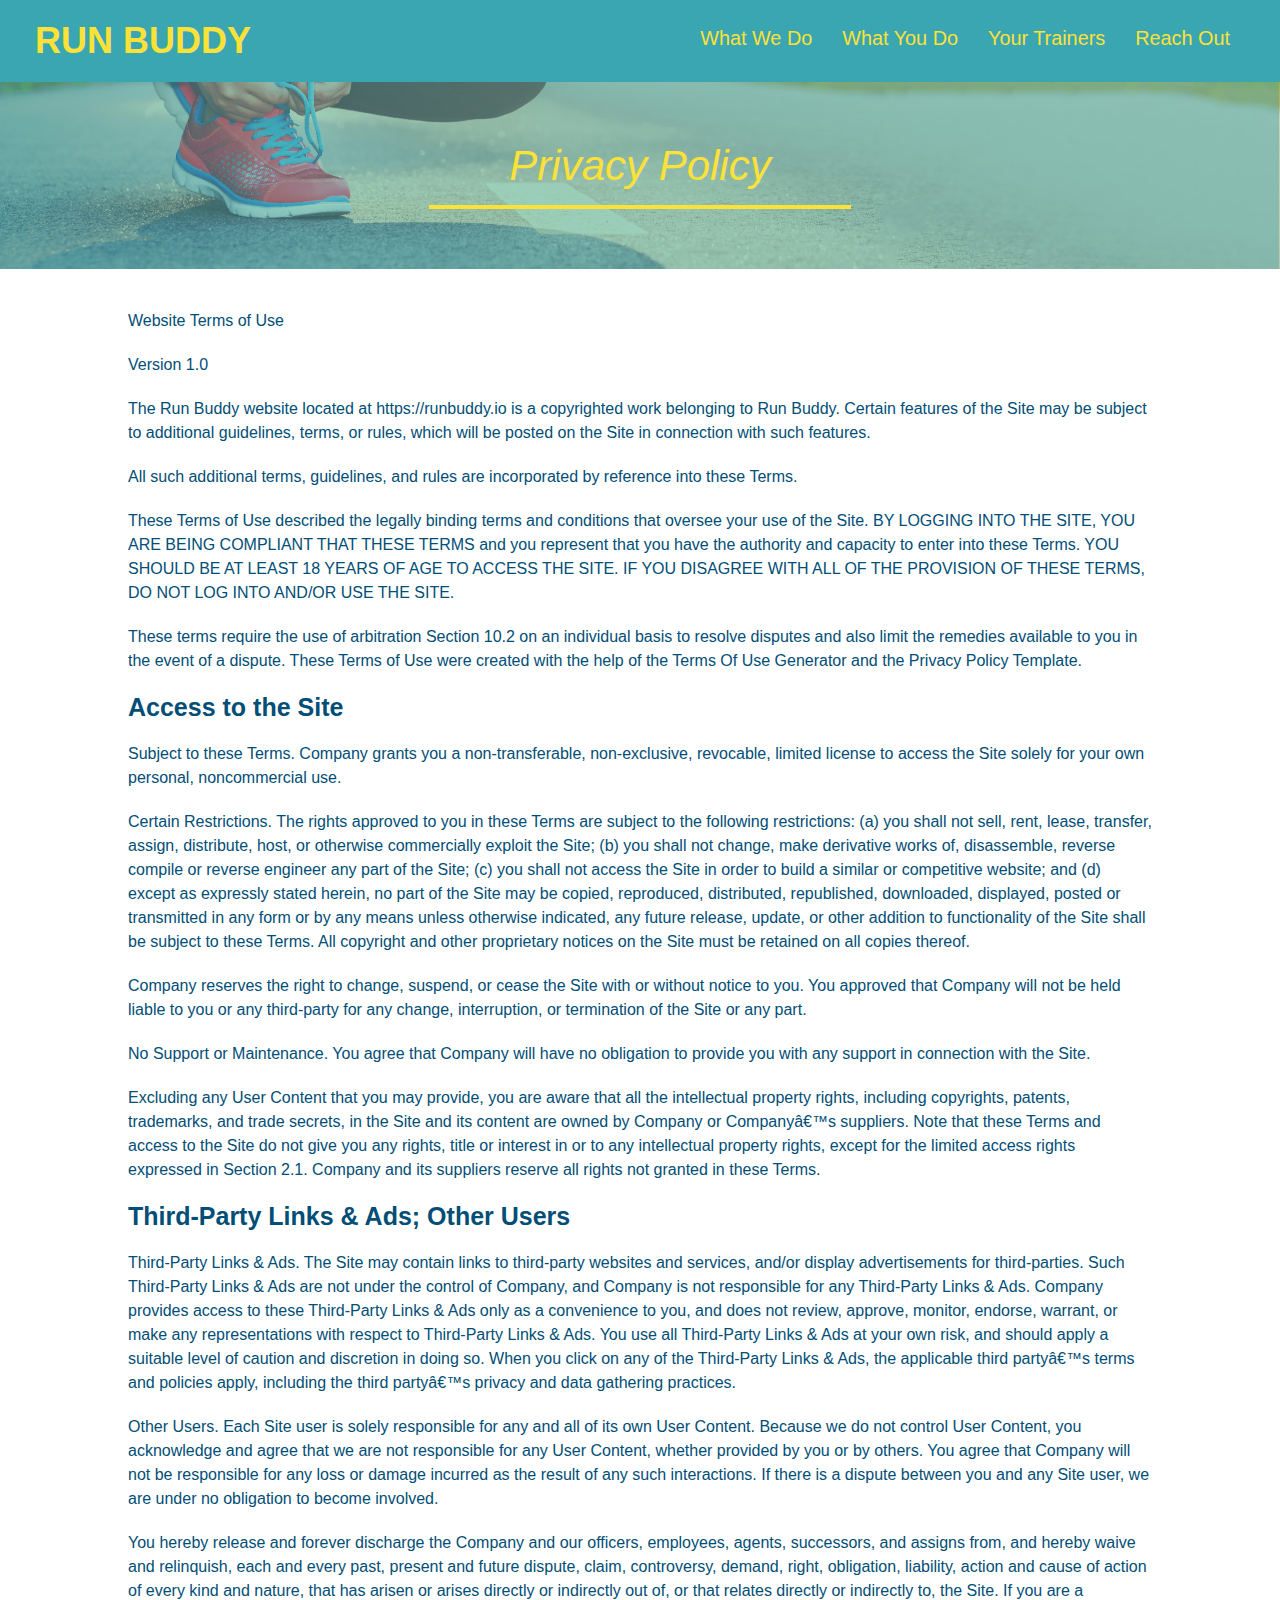
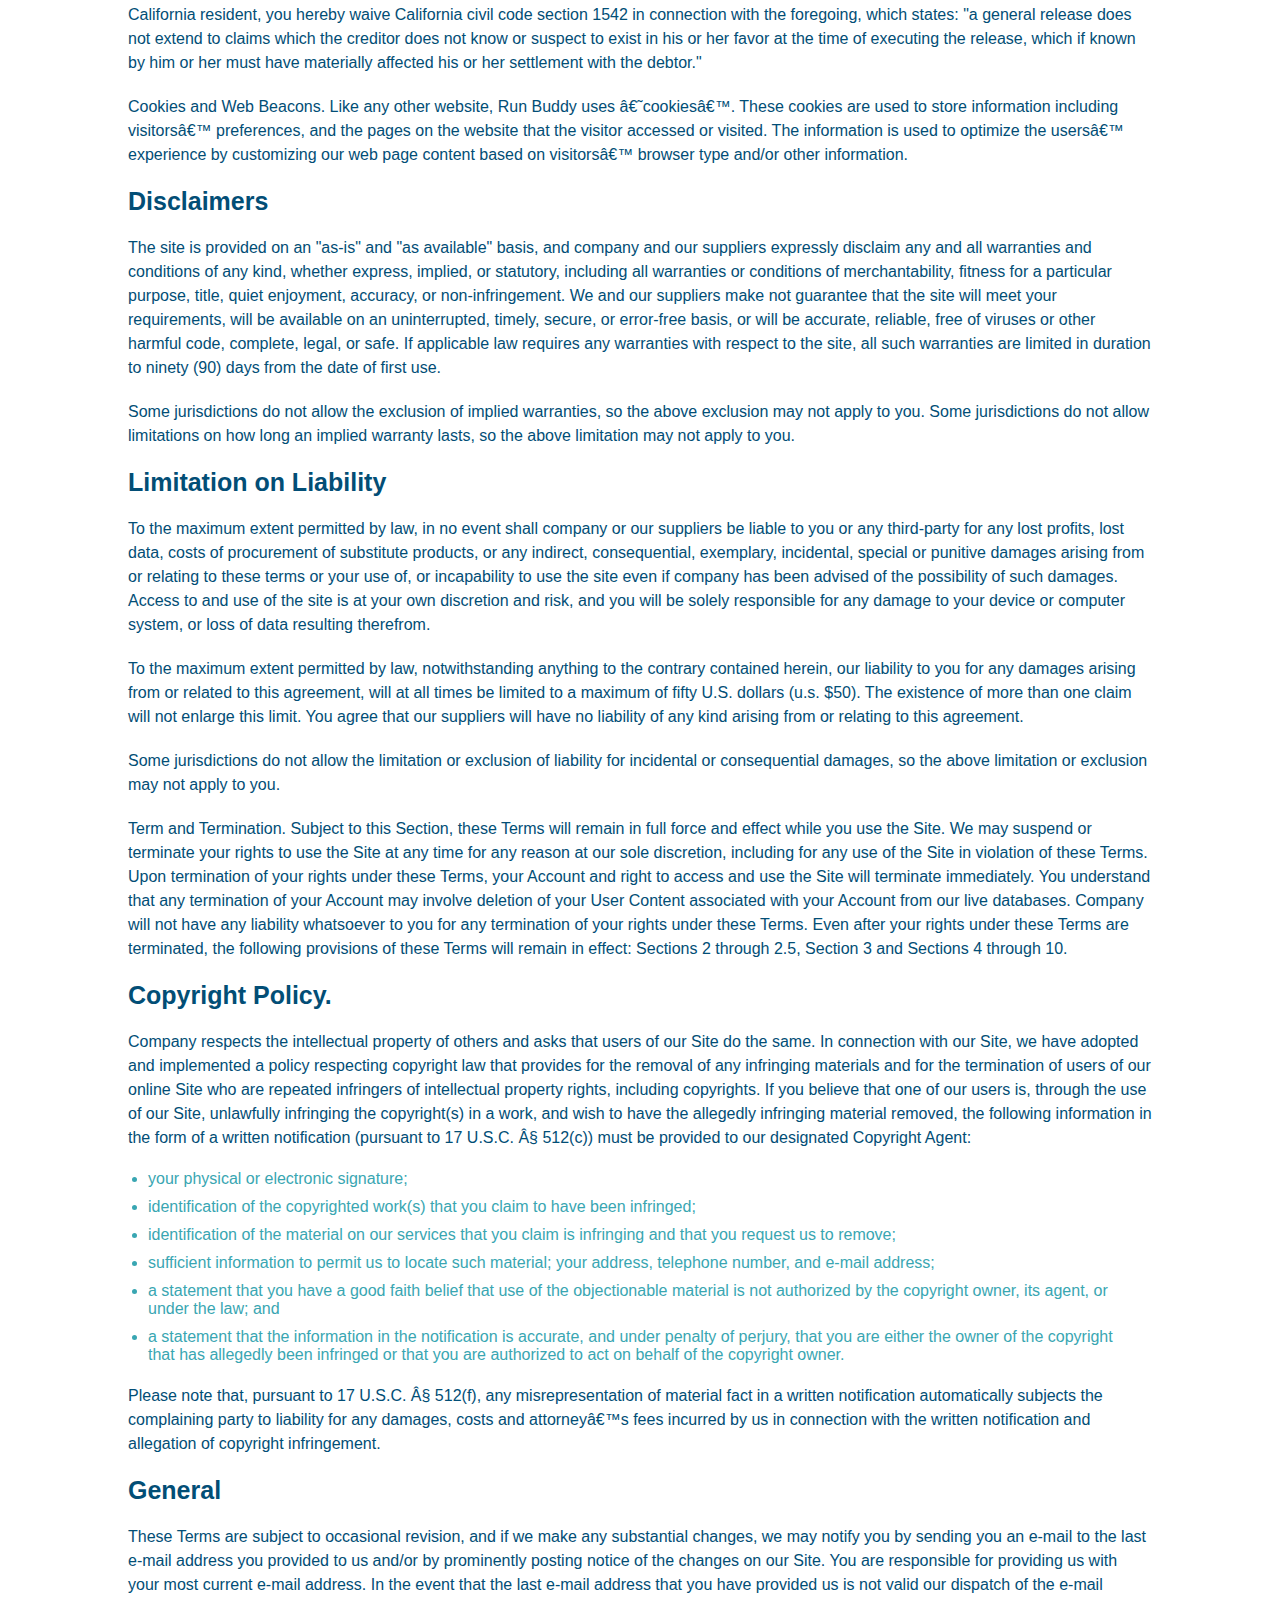
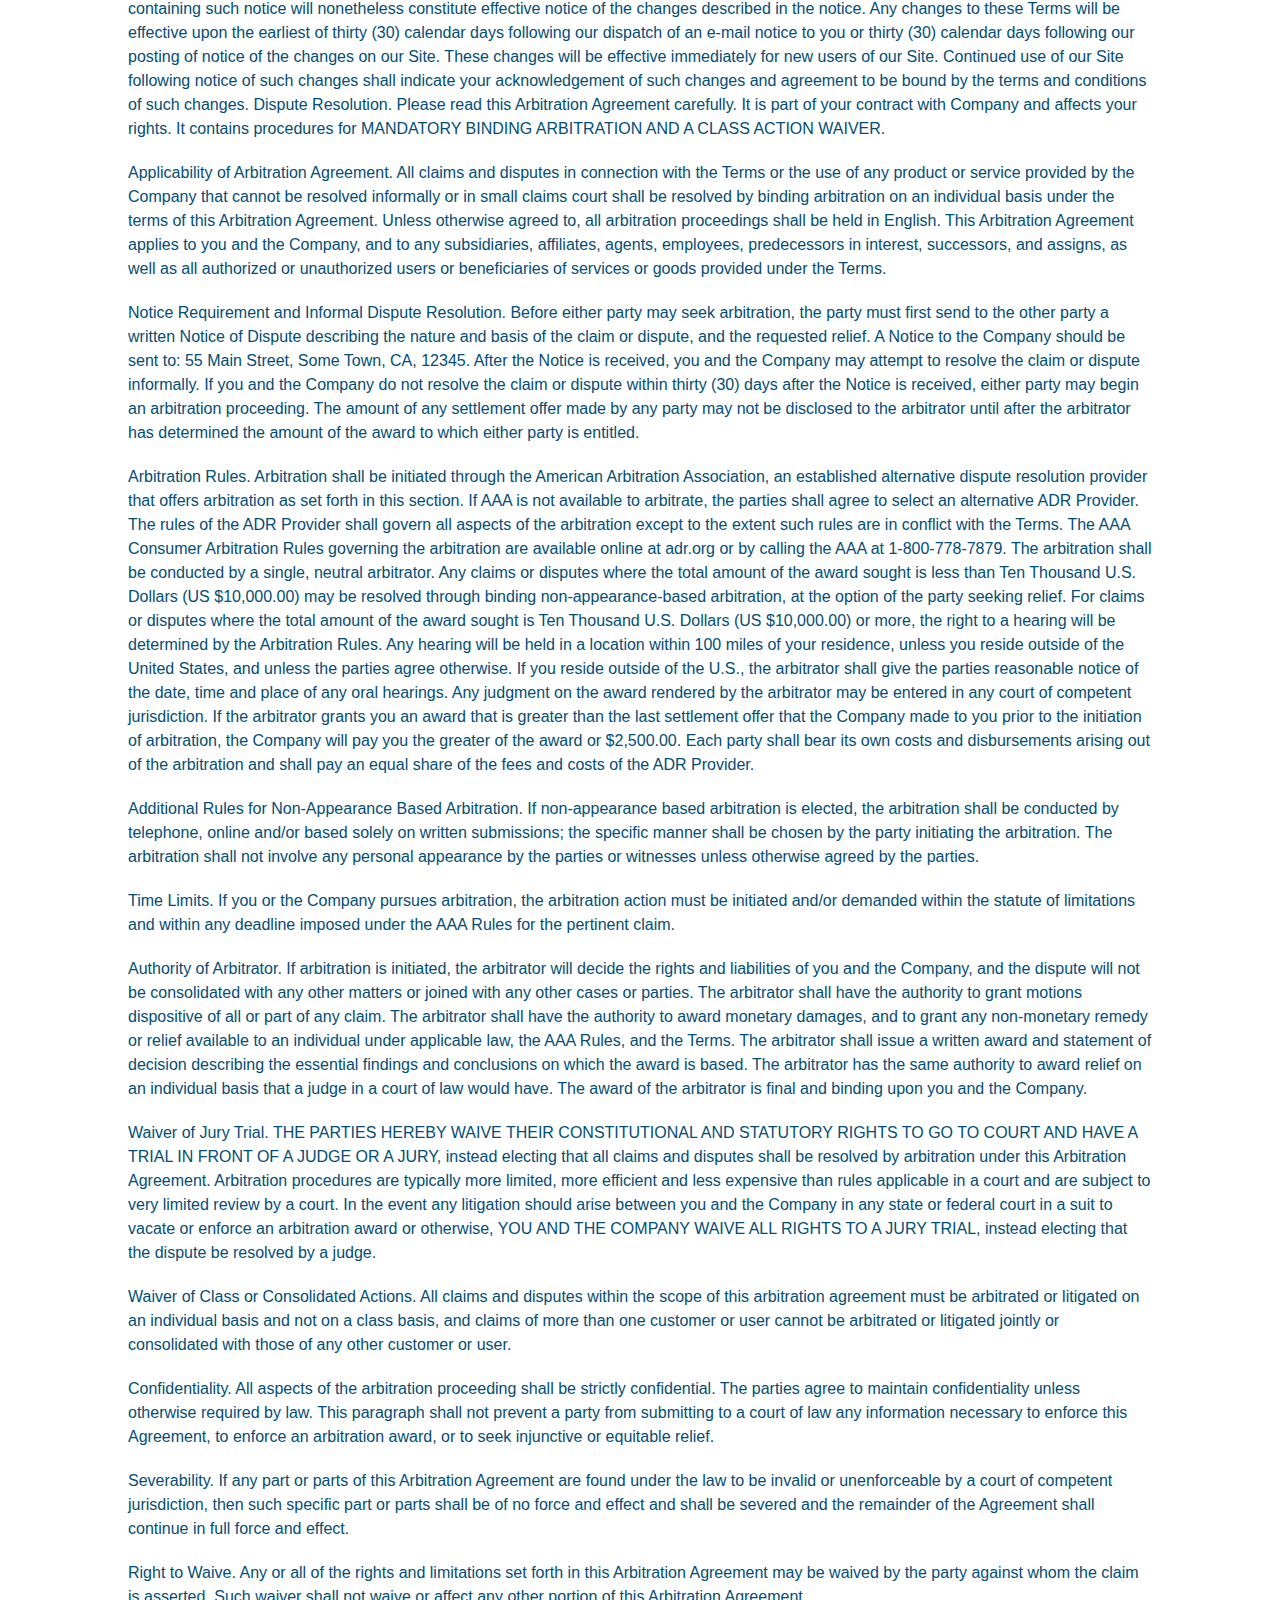
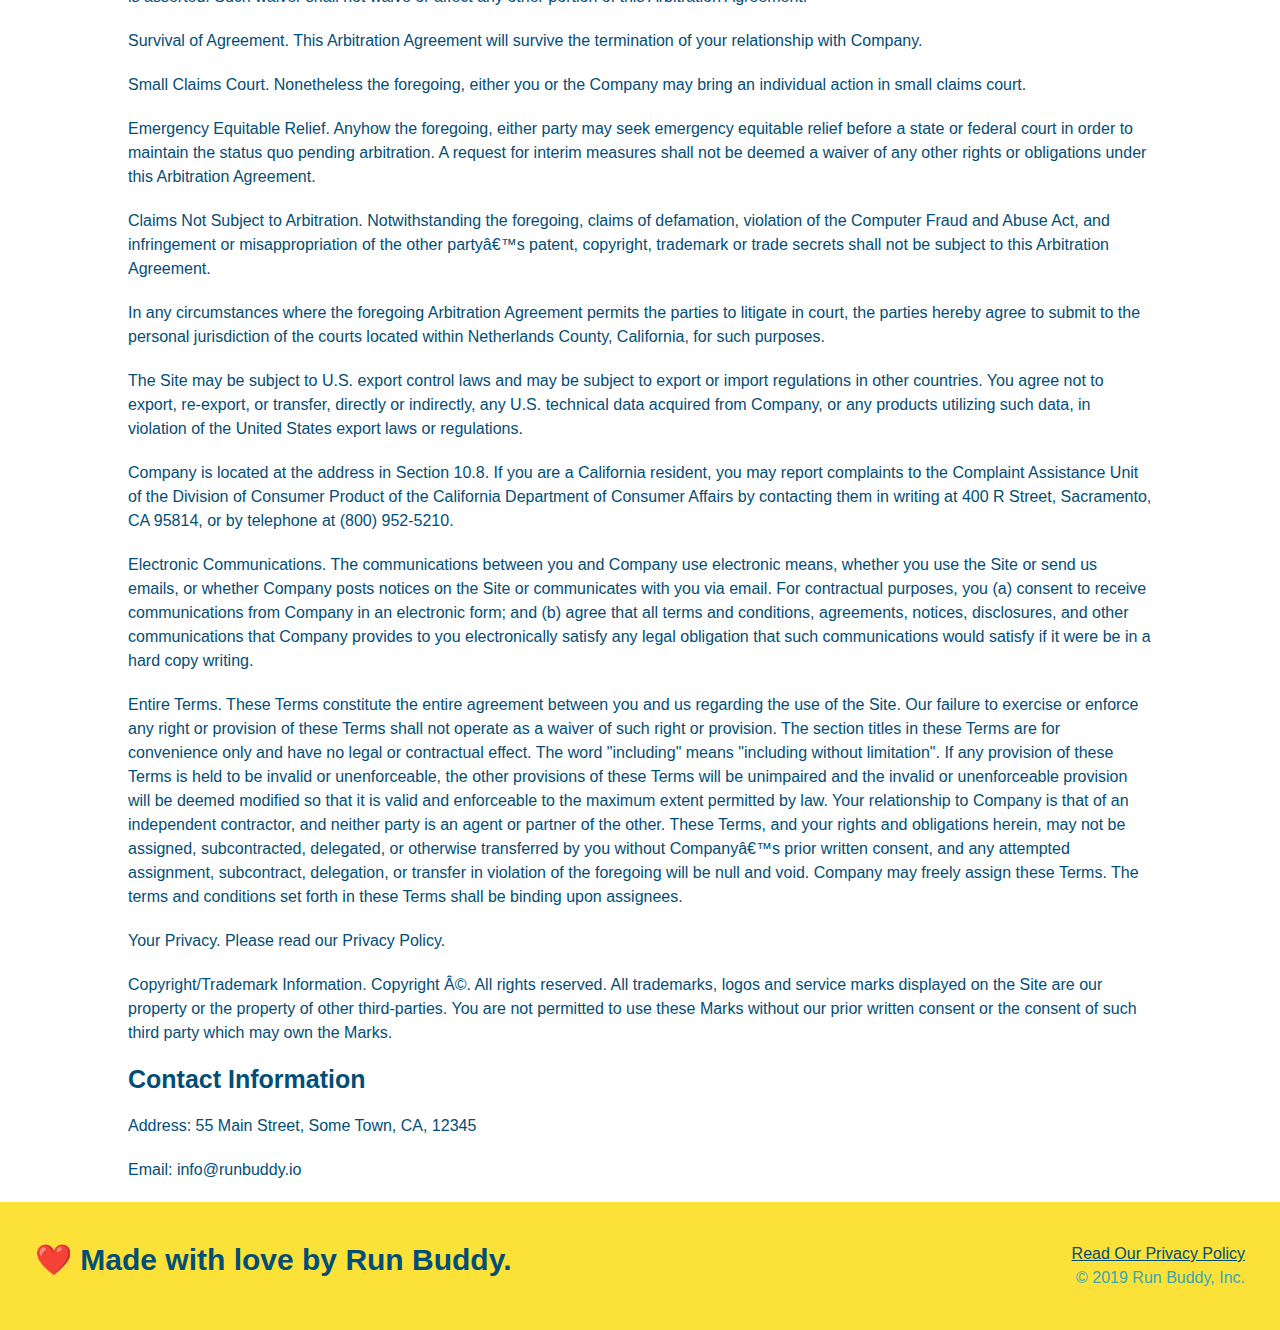
==== commit d563520d: "media queries" ====
--- a/privacy-policy.html
+++ b/privacy-policy.html
@@ -3,10 +3,11 @@
 
 <head>
   <meta charset="UTF-8" />
+  <meta name="viewport" content="width=device-width, initial-scale=1.0" />
   <title>Privacy Policy - Run Buddy</title>
   <link rel="stylesheet" href="assets/css/style.css" />
   <link rel="stylesheet" href="assets/css/secondary-styles.css" />
-
+ 
 </head>
 <!--body section-->
 <body>
--- a/assets/css/style.css
+++ b/assets/css/style.css
@@ -1,271 +1,470 @@
 * {
-    margin: 0;
-    padding: 0;
-    box-sizing: border-box;
+  box-sizing: border-box;
+  margin: 0;
+  padding: 0;
+}
+
+body {
+  color: #39a6b2;
+  font-family: Helvetica, Arial, sans-serif;
+}
+
+
+/* HEADER / NAV BAR STYLES START */
+
+header {
+  padding: 20px 35px;
+  background-color: #39a6b2;
+  display: flex;
+  justify-content: space-between;
+  flex-wrap: wrap;
+}
+
+header h1 {
+  font-weight: bold;
+  margin: 0;
+  font-size: 36px;
+  color: #fce138;
+}
+
+header a {
+  text-decoration: none;
+  color: #fce138;
+}
+
+header nav {
+  margin: 7px 0;
+}
+
+header nav ul {
+  display: flex;
+  flex-wrap: wrap;
+  justify-content: space-between;
+  align-items: center;
+  list-style: none;
+}
+
+header nav ul li a {
+  padding: 10px 15px;
+  font-weight: lighter;
+  font-size: 1.55vw;
+}
+
+/* HEADER / NAVBAR STYLES END */
+
+
+
+/* FOOTER STYLES START */
+footer {
+  background: #fce138;
+  padding: 40px 35px;
+  display: flex;
+  justify-content: space-between;
+  flex-wrap: wrap;
+  width: 100%;
+}
+
+footer h2 {
+  color: #024e76;
+  font-size: 30px;
+  margin: 0;
+}
+
+footer div {
+  line-height: 1.5;
+  text-align: right;
+}
+
+footer a {
+  color: #024e76;
+}
+/* END FOOTER STYLES */
+
+/* STYLE ALL SECTION TAGS */
+section {
+  padding: 60px;
+}
+
+/* HERO STYLES START */
+.hero {
+  background-image: url('../images/hero-bg.jpg');
+  background-size: cover;
+  background-position: center;
+  display: flex;
+  justify-content: center;
+  flex-wrap: wrap;
+  align-items: flex-start;
+}
+
+.hero-cta {
+  width: 35%;
+  text-align: right;
+  margin: 3.5%;
+  color: #fff;
+  font-size: 18px;
+  line-height: 1.2;
+}
+
+.hero-cta h2 {
+  font-style: italic;
+  font-size: 55px;
+  color: #fce138;
+}
+
+.hero-form {
+  border: 3px solid #024e76;
+  background-color: #fce138;
+  padding: 20px;
+  color: #024e76;
+  width: 40%;
+  margin: 3.5%;
+}
+
+.hero-form h3 {
+  font-size: 24px;
+  margin: 0;
+}
+.hero-form p {
+  margin: 5px 0 15px 0;
+}
+
+.form-input {
+  border: 1px solid #024e76;
+  display: block;
+  padding: 7px 15px;
+  font-size: 16px;
+  color: #024e76;
+  width: 100%;
+  margin-bottom: 15px; 
+}
+
+.hero-form label {
+  margin: 0 5px;
+}
+
+.hero-form button {
+  color: #fce138;
+  background-color: #024e76;
+  border: none;
+  padding: 10px 20px;
+  font-size: 16px;
+} 
+/* HERO STYLES END */
+
+
+/* SECTION TITLE STYLES START */
+.section-title {
+  font-size: 48px;
+  border-bottom: 3px solid;
+  color: #024e76;
+  padding-bottom: 20px;
+  text-align: center;
+  margin: 0 auto 35px auto;
+  width: 50%;
+}
+
+.primary-border {
+  border-color: #fce138;
+}
+
+.secondary-border {
+  border-color: #39a6b2;
+}
+/* SECTION TITLE STYLES END */
+
+/* WHAT WE DO STYLES */
+
+.intro p {
+  line-height: 1.7;
+  color: #39a6b2;
+  width: 80%;
+  margin: 0 auto;
+  font-size: 20px;
+  text-align: center;
+}
+/* WHAT YOU DO STYLES END */
+
+
+/* WHAT YOU DO STYLES START */
+.steps { 
+  background: #fce138;
+}
+
+.step {
+  margin: 50px auto;
+  padding-bottom: 50px;
+  width: 80%;
+  border-bottom: 1px solid #39a6b2;
+  display: flex;
+  flex-wrap: wrap;
+  align-items: center;
+  justify-content: space-between;
+}
+
+.step h3 {
+  color: #024e76;
+  font-size: 46px;
+  flex: 1 30%;
+}
+
+.step-info {
+  flex: 2 70%;
+  display: flex;
+  flex-wrap: wrap;
+  align-items: center;
+}
+
+.step-img {
+  flex: 1 12%;
+  margin-right: 20px;
+}
+
+.step-img img {
+  max-width: 100%;
+}
+
+.step-text {
+  flex: 12;
+}
+
+.step-text p {
+  color: #39a6b2;
+  font-size: 18px;
+}
+
+.step-text h4 {
+  font-size: 26px;
+  line-height: 1.5;
+  color: #024e76;
+}
+
+/* WHAT YOU DO STYLES END */
+
+/* MEET THE TRAINERS START */
+.trainers {
+  width: 100%;
+  margin: 0 auto;
+  display: flex;
+  flex-wrap: wrap;
+  justify-content: space-around;
+}
+
+.trainer {
+  margin: 20px;
+  flex: 1;
+  background: #024e76;
+  color: #fce138;
+}
+
+.trainer img {
+  width: 100%;
+}
+
+.trainer-bio {
+  padding: 25px;
+  line-height: 1.3;
+}
+
+.trainer-bio h3 {
+  font-size: 28px;
+}
+
+.trainer-bio h4 {
+  font-weight: lighter;
+  font-size: 22px;
+  margin-bottom: 15px;
+}
+
+.trainer-bio p {
+  font-size: 17px;
+}
+/* TRAINER STYLES END */
+
+/* REACH OUT STYLES START */
+.contact {
+  background: #024e76;
+}
+
+.contact h2 {
+  color: #fce138;
+}
+
+.contact-info {
+  display: flex;
+  justify-content: space-between;
+  flex-wrap: wrap;
+}
+
+.contact-info > * {
+  flex: 1;
+  margin: 15px;
+}
+
+.contact-info iframe {
+  height: 400px;
+}
+
+.contact-info div {
+  color: white;
+}
+
+.contact-info h3 {
+  color: #fce138;
+  font-size: 32px;
+}
+
+.contact-info p, .contact-info address {
+  margin: 20px 0;
+  line-height: 1.5;
+  font-size: 16px;
+  font-style: normal;
+}
+
+.contact-form input, .contact-form textarea {
+  border: 1px solid #024e76;
+  display: block;
+  padding: 7px 15px;
+  font-size: 16px;
+  color: #024e76;
+  width: 100%;
+  margin-bottom: 15px;
+  margin-top: 5px;
+}
+
+.contact-form button {
+  width: 100%;
+  border: none;
+  background: #fce138;
+  color: #024e76;
+  text-align: center;
+  padding: 15px 0;
+  font-size: 16px;
+}
+
+.contact-info a {
+  color: #fce138;
+}
+
+
+/* REACH OUT STYLES END */
+
+/* UTILITIES */
+.text-left {
+  text-align: left;
+}
+
+.text-right {
+  text-align: right;
+}
+
+.flex-row {
+  display: flex;
+}
+
+/* MEDIA QUERY FOR SMALLER DESKTOP SCREENS AND SMALLER */
+@media screen and (max-width: 980px) {
+  header {
+    padding-bottom: 0;
+    justify-content: center;
+  }
+
+  header h1 {
+    width: 100%;
+    text-align: center;
+  }
+
+  header nav ul {
+    margin-top: 20px;
+    width: 100%;
+    justify-content: center;
+  }
+
+  header nav ul li a {
+    font-size: 20px;
+  }
+
+  footer h2, footer div {
+    text-align: center;
+    width: 100%;
+  }
+
+  .hero-cta, .hero-form {
+    width: 100%;
   }
   
-  body {
-    /* more on this crazy alphanumerical value in a minute! */
-    color: #39a6b2;
-    font-family: Helvetica, Arial, sans-serif;
-  }
-  
-  /* apply styles to <header> */
-  header {
-    padding: 20px 35px;
-    background-color: #39a6b2;
-  }
-  
-  header h1 {
-    font-weight: bold;
-    font-size: 36px;
-    color: #fce138;
-    margin: 0;
-    display: inline;
-  }
-  header a {
-    text-decoration: none;
-    color: #fce138;
-  }
-  
-  header nav {
-    float: right;
-    margin: 7px 0;
-  }
-  
-  header nav ul li {
-    display: inline;
-  }
-  
-  header nav ul li a {
-    margin: 0 30px;
-    font-weight: lighter;
-    font-size: 22px;
-  }
-  
-  footer {
-    background: #fce138;
-    width: 100%;
-    padding: 40px 35px;
-  }
-  
-  footer h2 {
-    display: inline;
-    color: #024e76;
-    font-size: 30px;
-    margin: 0;
-  }
-  
-  footer div {
-    float: right;
-    line-height: 1.5;
-    text-align: right;
-  }
-  
-  footer a {
-    color: #024e76;
-  }
-  
-  section {
-    padding: 60px;
-  }
-  
-  /* Hero Style Start */
-  .hero {
-    background-image: url('../images/hero-bg.jpg');
-    height: 600px;
-    background-size: cover;
-    background-position: center;
-    position: relative;
-  }
-  /* Hero Style End */
-  
-  .hero-form {
-    border: 3px solid #024e76;
-    background-color: #fce138;
-    padding: 20px;
-    width: 500px;
-    color: #024e76;
-    position: absolute;
-    bottom: 120px;
-    right: 140px;
-  }
-  
-  .hero-form h3 {
-    font-size: 24px;
-    margin: 0;
-  }
-  .hero-form p {
-    margin: 5px 0 15px 0;
-  }
-  
-  .form-input {
-    border: 1px solid #024e76;
-    display: block;
-    padding: 7px 15px;
-    font-size: 16px;
-    color: #024e76;
-    width: 100%;
-    margin-bottom: 15px;
-  }
-  
-  .hero-form label {
-    margin: 0 5px;
-  }
-  
-  .hero-form button {
-    color: #fce138;
-    background-color: #024e76;
-    border: none;
-    padding: 10px 20px;
-    font-size: 16px;
-  }
-  
-  .intro {
-    text-align: center;
-  }
-  
-  .intro p {
-    line-height: 1.7;
-    color: #39a6b2;
+  .hero-cta {
+    text-align: center;
+  }
+
+  .section-title {
     width: 80%;
-    font-size: 20px;
-    margin: 0 auto;
-  }
-  
-  .steps {
-    text-align: center;
-    background: #fce138;
-  }
-  
-  .steps div {
-    margin-bottom: 80px;
-  }
-  
-  .steps img {
-    width: 15%;
-    margin: 10px 0;
-  }
-  
-  .steps h3 {
-    color: #024e76;
-    font-size: 46px;
-    margin-top: 10px;
-  }
-  
-  .steps p {
-    color: #39a6b2;
-    font-size: 23px;
-  }
-  
-  .steps span {
-    font-size: 38px;
-  }
-  
-  .section-title {
-    font-size: 55px;
-    color: #024e76;
-    margin-bottom: 35px;
-    padding: 0 100px 20px 100px;
-    display: inline-block;
-    border-bottom: 3px solid;
-  }
-  
-  .primary-border {
-    border-color: #fce138;
-  }
-  
-  .secondary-border {
-    border-color: #39a6b2;
-  }
-  
-  .trainers {
-    text-align: center;
   }
   
   .trainer {
-    width: 900px;
-    margin: 0 auto 30px auto;
-    background: #024e76;
-    color: #fce138;
-    overflow: auto;
+    flex: 0 70%;
   }
   
-  .trainer img {
-    width: 35%;
-    float: left;
-  }
-  
-  .trainer-bio {
-    padding: 35px;
-    float: left;
-    width: 65%;
-  }
-  
-  .trainer-bio h3 {
-    font-size: 32px;
-    margin-bottom: 8px;
-  }
-  
-  .trainer-bio h4 {
-    font-weight: lighter;
-    font-size: 26px;
-    margin-bottom: 25px;
-  }
-  
-  .trainer-bio p {
-    font-size: 17px;
-    line-height: 1.3;
-  }
-  
-  .text-left {
-    text-align: left;
-  }
-  
-  .text-right {
-    text-align: right;
-  }
-  
-  /* REACH OUT STYLES START */
-  .contact {
-    text-align: center;
-    background: #024e76;
-  }
-  
-  .contact h2 {
-    color: #fce138;
-  }
-  
-  .contact-info iframe {
-    width: 400px;
-    height: 400px;
-  }
-  
-  .contact-info div {
-    width: 410px;
-    display: inline-block;
-    vertical-align: top;
-    text-align: left;
-    margin: 30px 0 0 60px;
-    color: white;
-  }
-  
-  .contact-info h3 {
-    color: #fce138;
-    font-size: 32px;
-  }
-  
-  .contact-info p,
-  .contact-info address {
-    margin: 20px 0;
-    line-height: 1.5;
-    font-size: 20px;
-    font-style: normal;
-  }
-  
-  .contact-info a {
-    color: #fce138;
-  }
-  
-  /* REACH OUT STYLES END */
-  +  .contact-info iframe{
+    flex: 1 100%;
+  }
+}
+
+/* MEDIA QUERY FOR TABLETS AND SMALLER */
+@media screen and (max-width: 768px) {
+  section {
+    padding: 30px 15px;
+  }
+
+  .step h3 {
+    flex: 1 100%;
+    text-align: center;
+  }
+
+  .step-info {
+    flex: 2 100%;
+    text-align: center;
+    justify-content: center;
+  }
+
+  .step-img {
+    flex: 0 32%;
+    margin-right: 0;
+    margin-top: 15px;
+    margin-bottom: 15px;
+  }
+
+  .step-text {
+    flex: 100%;  
+  }
+}
+
+/* MEDIA QUERY FOR MOBILE PHONES AND SMALLER */
+@media screen and (max-width: 575px) {
+  .hero-form button {
+    width: 100%;
+  }
+
+  .section-title {
+    width: 95%;
+  }
+
+  .intro p {
+    width: 100%;
+  }
+
+  .trainer {
+    flex: 0 100%;
+  }
+
+  .contact-info {
+    text-align: center;
+  }
+
+  .contact-info > * {
+    flex: 0 100%;
+  }
+
+  .contact-form {
+    order: 3;
+  }
+}